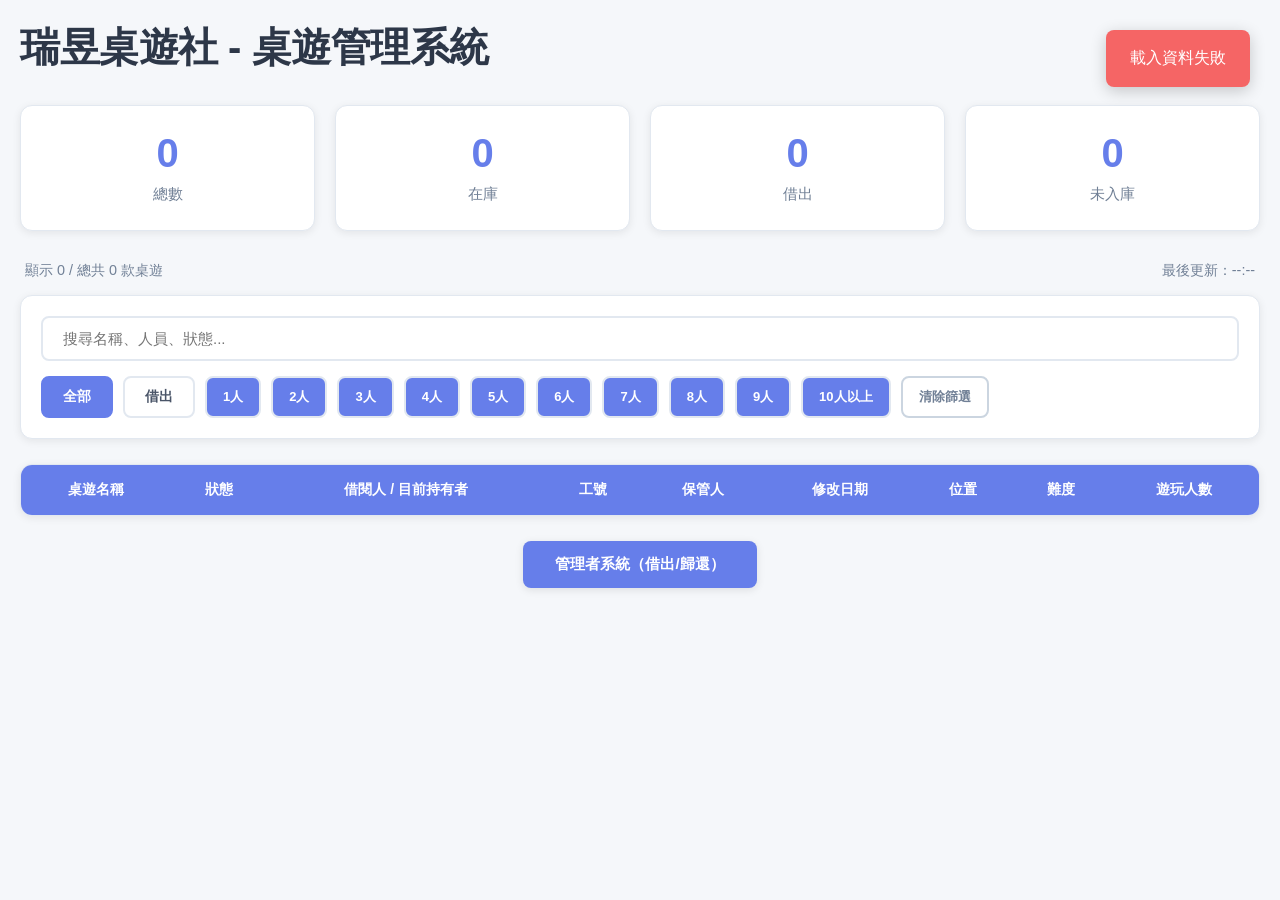
==== static/index.html @ c2b0c1ce "Refactor: Separate boardgame-web into subdirectory" ====
<!DOCTYPE html>
<html lang="zh-Hant">

<head>
    <meta charset="UTF-8">
    <meta name="viewport" content="width=device-width, initial-scale=1.0">
    <title>瑞昱桌遊社 - Web 版管理系統</title>
    <!-- 引入 CSS 樣式表 -->
    <link rel="stylesheet" href="style.css">
</head>

<body>
    <h1>瑞昱桌遊社 - 桌遊管理系統</h1>

    <!-- 統計資訊 -->
    <div class="stats-container">
        <div class="stat-card">
            <div class="stat-value" id="totalCount">0</div>
            <div class="stat-label">總數</div>
        </div>
        <div class="stat-card">
            <div class="stat-value" id="availableCount">0</div>
            <div class="stat-label">在庫</div>
        </div>
        <div class="stat-card">
            <div class="stat-value" id="borrowedCount">0</div>
            <div class="stat-label">借出</div>
        </div>
        <div class="stat-card">
            <div class="stat-value" id="unstockedCount">0</div>
            <div class="stat-label">未入庫</div>
        </div>
    </div>

    <!-- 資訊列 -->
    <div class="info-bar">
        <span id="resultCount">顯示 0 / 總共 0 款桌遊</span>
        <span id="lastUpdateTime">最後更新：--:--</span>
    </div>

    <!-- 搜尋和篩選 -->
    <div class="search-filter-container">
        <input type="text" id="searchBox" class="search" placeholder="搜尋名稱、人員、狀態...">
        <div class="filter-buttons">
            <button class="filter-btn active" data-filter="all">全部</button>
            <button class="filter-btn" data-filter="借出">借出</button>
            <button class="player-btn" data-players="1">1人</button>
            <button class="player-btn" data-players="2">2人</button>
            <button class="player-btn" data-players="3">3人</button>
            <button class="player-btn" data-players="4">4人</button>
            <button class="player-btn" data-players="5">5人</button>
            <button class="player-btn" data-players="6">6人</button>
            <button class="player-btn" data-players="7">7人</button>
            <button class="player-btn" data-players="8">8人</button>
            <button class="player-btn" data-players="9">9人</button>
            <button class="player-btn" data-players="10+">10人以上</button>
            <button class="clear-btn" id="clearFiltersBtn">清除篩選</button>
        </div>
    </div>

    <table id="gameTable">
        <thead>
            <tr>
                <th data-col="name">桌遊名稱</th>
                <th data-col="status">狀態</th>
                <th data-col="borrower">借閱人 / 目前持有者</th>
                <th data-col="borrower_id">工號</th>
                <th data-col="custodian">保管人</th>
                <th data-col="mdate">修改日期</th>
                <th data-col="location">位置</th>
                <th data-col="diff">難度</th>
                <th data-col="players">遊玩人數</th>
            </tr>
        </thead>
        <tbody></tbody>
    </table>

    <div class="action-buttons">
        <a href="admin.html" class="btn admin">管理者系統（借出/歸還）</a>
    </div>

    <!-- Toast 通知容器 -->
    <div id="toast" class="toast"></div>

    <!-- 引入 JavaScript 邏輯 -->
    <script src="script.js"></script>
</body>

</html>
---- static/style.css ----
﻿/* 全局樣式 */
* {
    margin: 0;
    padding: 0;
    box-sizing: border-box;
}

body {
    font-family: -apple-system, BlinkMacSystemFont, 'Segoe UI', 'Microsoft JhengHei', sans-serif;
    background: #f5f7fa;
    min-height: 100vh;
    padding: 20px;
}

.container {
    max-width: 1400px;
    margin: 0 auto;
}

h1 {
    color: #2d3748;
    font-size: 2.5em;
    font-weight: 700;
    margin-bottom: 30px;
    letter-spacing: -0.5px;
}

/* 統計卡片 */
.stats-container {
    display: grid;
    grid-template-columns: repeat(auto-fit, minmax(150px, 1fr));
    gap: 20px;
    margin-bottom: 30px;
}

.stat-card {
    background: white;
    padding: 25px;
    border-radius: 12px;
    box-shadow: 0 2px 8px rgba(0, 0, 0, 0.08);
    text-align: center;
    transition: transform 0.2s ease, box-shadow 0.2s ease;
    border: 1px solid #e2e8f0;
}

.stat-card:hover {
    transform: translateY(-3px);
    box-shadow: 0 4px 12px rgba(0, 0, 0, 0.12);
}

.stat-value {
    font-size: 2.5em;
    font-weight: 800;
    color: #667eea;
}

.stat-label {
    font-size: 0.95em;
    color: #718096;
    margin-top: 8px;
    font-weight: 500;
}

/* 搜尋和篩選容器 */
.search-filter-container {
    background: white;
    padding: 20px;
    border-radius: 12px;
    margin-bottom: 25px;
    box-shadow: 0 2px 8px rgba(0, 0, 0, 0.08);
    border: 1px solid #e2e8f0;
}

.search {
    width: 100%;
    padding: 12px 20px;
    border: 2px solid #e2e8f0;
    border-radius: 8px;
    font-size: 15px;
    margin-bottom: 15px;
    transition: all 0.2s ease;
    background: white;
}

.search:focus {
    outline: none;
    border-color: #667eea;
    box-shadow: 0 0 0 3px rgba(102, 126, 234, 0.1);
}

/* 資訊列 */
.info-bar {
    display: flex;
    justify-content: space-between;
    align-items: center;
    margin-bottom: 15px;
    color: #718096;
    font-size: 0.9em;
    font-weight: 500;
    padding: 0 5px;
}

/* 篩選按鈕 */
.filter-buttons {
    display: flex;
    gap: 10px;
    flex-wrap: wrap;
}

.filter-btn {
    padding: 10px 20px;
    border: 2px solid #e2e8f0;
    background: white;
    border-radius: 8px;
    cursor: pointer;
    font-size: 14px;
    font-weight: 600;
    transition: all 0.2s ease;
    color: #4a5568;
}

.filter-btn:hover {
    background: #f7fafc;
    border-color: #cbd5e0;
}

.filter-btn.active {
    background: #667eea;
    color: white;
    border-color: #667eea;
}

/* 人數篩選按鈕 */
.player-btn {
    padding: 10px 16px;
    border: 2px solid #e2e8f0;
    background: #667eea;
    color: white;
    border-radius: 8px;
    cursor: pointer;
    font-size: 13px;
    font-weight: 700;
    transition: all 0.2s ease;
    min-width: 55px;
    text-align: center;
}

.player-btn:hover {
    background: #5568d3;
    transform: translateY(-2px);
}

.player-btn.active {
    background: #f56565;
    border-color: #f56565;
}

.player-btn.active {
    background: #f56565;
    border-color: #f56565;
}

/* 清除篩選按鈕 */
.clear-btn {
    padding: 10px 16px;
    border: 2px solid #cbd5e0;
    background: white;
    color: #718096;
    border-radius: 8px;
    cursor: pointer;
    font-size: 13px;
    font-weight: 600;
    transition: all 0.2s ease;
}

.clear-btn:hover {
    background: #e2e8f0;
    color: #4a5568;
}

/* 表格樣式 */
table {
    width: 100%;
    background: white;
    border-radius: 12px;
    overflow: hidden;
    box-shadow: 0 2px 8px rgba(0, 0, 0, 0.08);
    margin-bottom: 25px;
    border-collapse: separate;
    border-spacing: 0;
    border: 1px solid #e2e8f0;
}

th {
    background: #667eea;
    color: white;
    padding: 16px 12px;
    text-align: center;
    font-weight: 600;
    cursor: pointer;
    position: sticky;
    top: 0;
    z-index: 10;
    user-select: none;
    font-size: 14px;
}

th:hover {
    background: #5568d3;
}

td {
    padding: 14px 12px;
    text-align: center;
    border-bottom: 1px solid #e2e8f0;
    font-size: 14px;
    color: #2d3748;
}

tbody tr {
    transition: background 0.2s ease;
}

tbody tr:hover {
    background: #f7fafc;
    cursor: pointer;
}

tbody tr:last-child td {
    border-bottom: none;
}

/* 操作按鈕 */
.action-buttons {
    display: flex;
    gap: 15px;
    flex-wrap: wrap;
    justify-content: center;
}

.btn {
    padding: 14px 32px;
    cursor: pointer;
    border: none;
    border-radius: 8px;
    font-size: 15px;
    font-weight: 600;
    text-decoration: none;
    transition: all 0.2s ease;
    box-shadow: 0 2px 8px rgba(0, 0, 0, 0.1);
    display: inline-block;
}

.btn:hover {
    transform: translateY(-2px);
    box-shadow: 0 4px 12px rgba(0, 0, 0, 0.15);
}

.admin {
    background: #667eea;
    color: white;
}

.admin:hover {
    background: #5568d3;
}

/* Toast 通知 */
.toast {
    position: fixed;
    top: 30px;
    right: 30px;
    background: #2d3748;
    color: white;
    padding: 18px 24px;
    border-radius: 8px;
    box-shadow: 0 4px 16px rgba(0, 0, 0, 0.2);
    opacity: 0;
    transform: translateX(400px);
    transition: all 0.3s ease;
    z-index: 1000;
    max-width: 350px;
    font-weight: 500;
}

.toast.show {
    opacity: 1;
    transform: translateX(0);
}

.toast.success {
    background: #48bb78;
}

.toast.error {
    background: #f56565;
}

/* 響應式設計 */
@media (max-width: 768px) {
    body {
        padding: 15px;
    }

    h1 {
        font-size: 2em;
        margin-bottom: 20px;
    }

    .stats-container {
        grid-template-columns: repeat(2, 1fr);
        gap: 15px;
    }

    .stat-card {
        padding: 20px;
    }

    .stat-value {
        font-size: 2em;
    }

    .search-filter-container {
        padding: 15px;
    }

    .filter-btn,
    .player-btn {
        font-size: 13px;
        padding: 8px 14px;
    }

    table {
        font-size: 13px;
    }

    th,
    td {
        padding: 10px 8px;
    }


    .stats-container {
        grid-template-columns: 1fr;
    }

    .filter-btn,
    .player-btn.active {
        background: #f56565;
        border-color: #f56565;
    }

    .player-btn.active {
        background: #f56565;
        border-color: #f56565;
    }

    /* 清除篩選按鈕 */
    .clear-btn {
        padding: 10px 16px;
        border: 2px solid #cbd5e0;
        background: white;
        color: #718096;
        border-radius: 8px;
        cursor: pointer;
        font-size: 13px;
        font-weight: 600;
        transition: all 0.2s ease;
    }

    .clear-btn:hover {
        background: #e2e8f0;
        color: #4a5568;
    }

    /* 表格樣式 */
    table {
        width: 100%;
        background: white;
        border-radius: 12px;
        overflow: hidden;
        box-shadow: 0 2px 8px rgba(0, 0, 0, 0.08);
        margin-bottom: 25px;
        border-collapse: separate;
        border-spacing: 0;
        border: 1px solid #e2e8f0;
    }

    th {
        background: #667eea;
        color: white;
        padding: 16px 12px;
        text-align: center;
        font-weight: 600;
        cursor: pointer;
        position: sticky;
        top: 0;
        z-index: 10;
        user-select: none;
        font-size: 14px;
    }

    th:hover {
        background: #5568d3;
    }

    td {
        padding: 14px 12px;
        text-align: center;
        border-bottom: 1px solid #e2e8f0;
        font-size: 14px;
        color: #2d3748;
    }

    tbody tr {
        transition: background 0.2s ease;
    }

    tbody tr:hover {
        background: #f7fafc;
        cursor: pointer;
    }

    tbody tr:last-child td {
        border-bottom: none;
    }

    /* 操作按鈕 */
    .action-buttons {
        display: flex;
        gap: 15px;
        flex-wrap: wrap;
        justify-content: center;
    }

    .btn {
        padding: 14px 32px;
        cursor: pointer;
        border: none;
        border-radius: 8px;
        font-size: 15px;
        font-weight: 600;
        text-decoration: none;
        transition: all 0.2s ease;
        box-shadow: 0 2px 8px rgba(0, 0, 0, 0.1);
        display: inline-block;
    }

    .btn:hover {
        transform: translateY(-2px);
        box-shadow: 0 4px 12px rgba(0, 0, 0, 0.15);
    }

    .admin {
        background: #667eea;
        color: white;
    }

    .admin:hover {
        background: #5568d3;
    }

    /* Toast 通知 */
    .toast {
        position: fixed;
        top: 30px;
        right: 30px;
        background: #2d3748;
        color: white;
        padding: 18px 24px;
        border-radius: 8px;
        box-shadow: 0 4px 16px rgba(0, 0, 0, 0.2);
        opacity: 0;
        transform: translateX(400px);
        transition: all 0.3s ease;
        z-index: 1000;
        max-width: 350px;
        font-weight: 500;
    }

    .toast.show {
        opacity: 1;
        transform: translateX(0);
    }

    .toast.success {
        background: #48bb78;
    }

    .toast.error {
        background: #f56565;
    }

    /* 響應式設計 */
    @media (max-width: 768px) {
        body {
            padding: 15px;
        }

        h1 {
            font-size: 2em;
            margin-bottom: 20px;
        }

        .stats-container {
            grid-template-columns: repeat(2, 1fr);
            gap: 15px;
        }

        .stat-card {
            padding: 20px;
        }

        .stat-value {
            font-size: 2em;
        }

        .search-filter-container {
            padding: 15px;
        }

        .filter-btn,
        .player-btn {
            font-size: 13px;
            padding: 8px 14px;
        }

        table {
            font-size: 13px;
        }

        th,
        td {
            padding: 10px 8px;
        }


        .stats-container {
            grid-template-columns: 1fr;
        }

        .filter-btn,
        .player-btn {
            font-size: 12px;
            padding: 7px 12px;
        }

        th,
        td {
            font-size: 12px;
            padding: 8px 6px;
        }
    }

    @media (max-width: 480px) {
        h1 {
            font-size: 1.75em;
        }

        .info-bar {
            flex-direction: column;
            align-items: flex-start;
            gap: 5px;
            font-size: 0.85em;
        }

        .stats-container {
            grid-template-columns: 1fr;
        }

        .filter-btn,
        .player-btn,
        .clear-btn {
            font-size: 12px;
            padding: 7px 12px;
        }

        th,
        td {
            font-size: 12px;
            padding: 8px 6px;
        }
    }/* ?�?��?示�? */
}
.status-badge {
    display: inline-flex;
    align-items: center;
    gap: 6px;
    padding: 4px 12px;
    border-radius: 12px;
    font-size: 13px;
    font-weight: 600;
}

.status-dot {
    width: 8px;
    height: 8px;
    border-radius: 50%;
    display: inline-block;
}

.status-borrowed {
    color: #e53e3e;
    background: #fff5f5;
}

.status-borrowed .status-dot {
    background: #e53e3e;
    box-shadow: 0 0 4px rgba(229, 62, 62, 0.5);
}

.status-available {
    color: #38a169;
    background: #f0fff4;
}

.status-available .status-dot {
    background: #38a169;
    box-shadow: 0 0 4px rgba(56, 161, 105, 0.5);
}
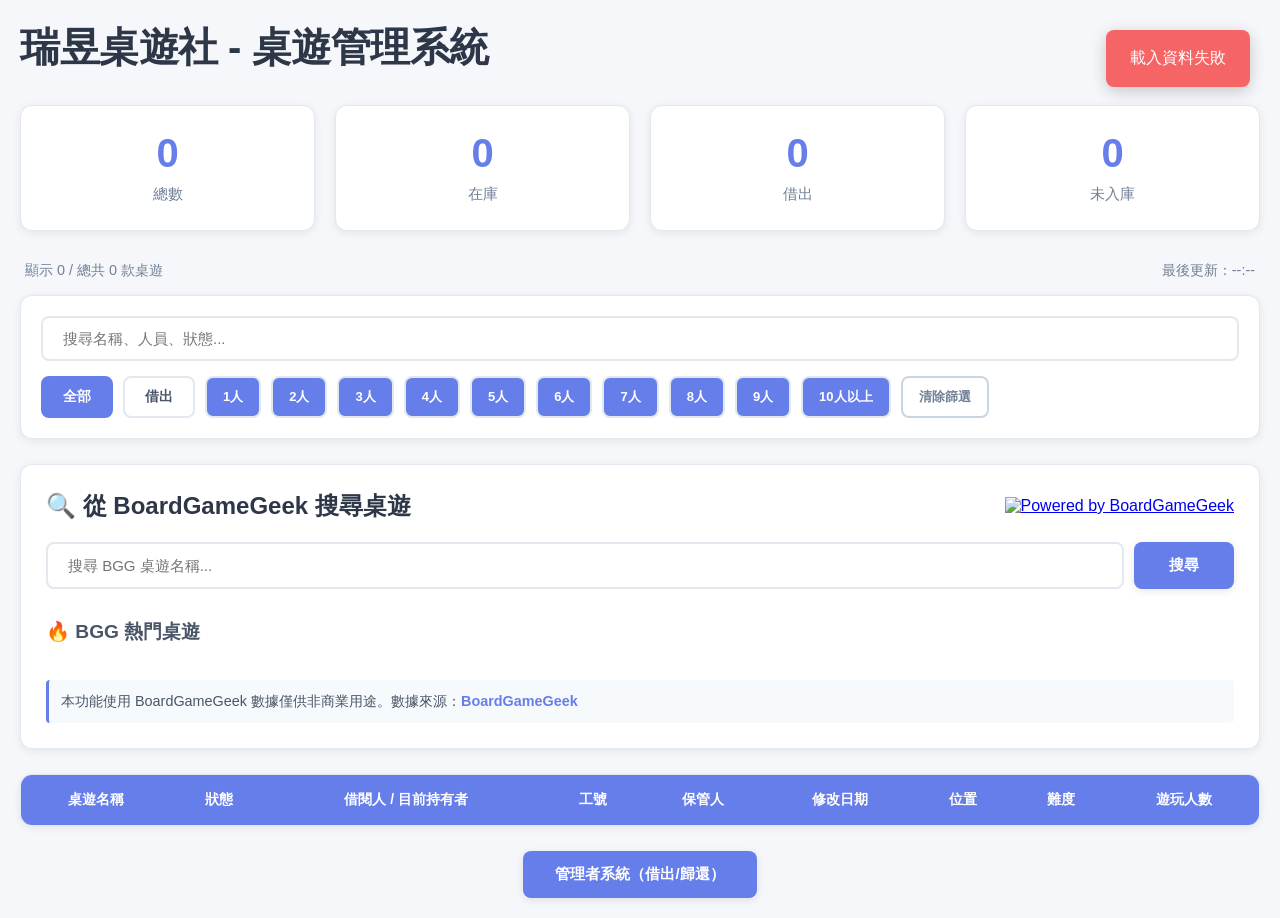
==== commit ef40c75a: "feat: 企業級 Blueprint 架構重構 主要更新： - 實施完整 Blueprint 模組化（4個獨立模組） - flask_app.py 精簡 79% (305→63行) - 創建統一配置" ====
--- a/static/index.html
+++ b/static/index.html
@@ -7,6 +7,7 @@
     <title>瑞昱桌遊社 - Web 版管理系統</title>
     <!-- 引入 CSS 樣式表 -->
     <link rel="stylesheet" href="style.css">
+    <link rel="stylesheet" href="bgg-style.css">
 </head>
 
 <body>
@@ -58,6 +59,39 @@
         </div>
     </div>
 
+    <!-- BGG BoardGameGeek 搜尋功能 -->
+    <div class="bgg-section">
+        <div class="bgg-header">
+            <h2>🔍 從 BoardGameGeek 搜尋桌遊</h2>
+            <a href="https://boardgamegeek.com" target="_blank" rel="noopener noreferrer" class="bgg-attribution">
+                <img src="powered-by-bgg.png" alt="Powered by BoardGameGeek" class="bgg-logo">
+            </a>
+        </div>
+
+        <div class="bgg-search-container">
+            <input type="text" id="bggSearchBox" class="search" placeholder="搜尋 BGG 桌遊名稱...">
+            <button id="bggSearchBtn" class="btn primary">搜尋</button>
+        </div>
+
+        <!-- BGG 搜尋結果 -->
+        <div id="bggResults" class="bgg-results" style="display: none;">
+            <h3>搜尋結果</h3>
+            <div id="bggResultsList" class="bgg-results-list"></div>
+        </div>
+
+        <!-- 熱門桌遊推薦 -->
+        <div class="bgg-hot-games">
+            <h3>🔥 BGG 熱門桌遊</h3>
+            <div id="bggHotList" class="bgg-hot-list"></div>
+        </div>
+
+        <!-- BGG 使用說明 -->
+        <p class="bgg-notice">
+            本功能使用 BoardGameGeek 數據僅供非商業用途。數據來源：<a href="https://boardgamegeek.com" target="_blank"
+                rel="noopener">BoardGameGeek</a>
+        </p>
+    </div>
+
     <table id="gameTable">
         <thead>
             <tr>
@@ -84,6 +118,7 @@
 
     <!-- 引入 JavaScript 邏輯 -->
     <script src="script.js"></script>
+    <script src="bgg.js"></script>
 </body>
 
 </html>
--- a/static/bgg-style.css
+++ b/static/bgg-style.css
@@ -0,0 +1,403 @@
+/* ========== BGG (BoardGameGeek) 樣式 ========== */
+
+/* BGG 搜尋區塊 */
+.bgg-section {
+    background: white;
+    padding: 25px;
+    border-radius: 12px;
+    margin-bottom: 25px;
+    box-shadow: 0 2px 8px rgba(0, 0, 0, 0.08);
+    border: 1px solid #e2e8f0;
+}
+
+/* BGG Header with logo */
+.bgg-header {
+    display: flex;
+    justify-content: space-between;
+    align-items: center;
+    margin-bottom: 20px;
+}
+
+.bgg-section h2 {
+    color: #2d3748;
+    font-size: 1.5em;
+    margin: 0;
+    font-weight: 700;
+}
+
+/* BGG Attribution Logo */
+.bgg-attribution {
+    display: inline-block;
+    transition: opacity 0.2s ease;
+}
+
+.bgg-attribution:hover {
+    opacity: 0.8;
+}
+
+.bgg-logo {
+    height: 40px;
+    width: auto;
+}
+
+/* BGG Notice */
+.bgg-notice {
+    margin-top: 20px;
+    padding: 12px;
+    background: #f7fafc;
+    border-left: 3px solid #667eea;
+    color: #4a5568;
+    font-size: 0.9em;
+    border-radius: 4px;
+}
+
+.bgg-notice a {
+    color: #667eea;
+    text-decoration: none;
+    font-weight: 600;
+}
+
+.bgg-notice a:hover {
+    text-decoration: underline;
+}
+
+.bgg-section h3 {
+    color: #4a5568;
+    font-size: 1.2em;
+    margin: 20px 0 15px;
+    font-weight: 600;
+}
+
+/* BGG 搜尋容器 */
+.bgg-search-container {
+    display: flex;
+    gap: 10px;
+    margin-bottom: 20px;
+}
+
+.bgg-search-container .search {
+    flex: 1;
+    margin-bottom: 0;
+}
+
+.bgg-search-container .btn {
+    min-width: 100px;
+}
+
+.btn.primary {
+    background: #667eea;
+    color: white;
+}
+
+.btn.primary:hover {
+    background: #5568d3;
+}
+
+.btn.small {
+    padding: 8px 16px;
+    font-size: 13px;
+}
+
+/* BGG 搜尋結果 */
+.bgg-results {
+    margin-top: 20px;
+}
+
+.bgg-results-list {
+    display: grid;
+    gap: 15px;
+    margin-top: 15px;
+}
+
+/* BGG 遊戲卡片 */
+.bgg-game-card {
+    background: #f7fafc;
+    border: 1px solid #e2e8f0;
+    border-radius: 8px;
+    padding: 15px;
+    display: flex;
+    justify-content: space-between;
+    align-items: center;
+    transition: all 0.2s ease;
+}
+
+.bgg-game-card:hover {
+    background: #edf2f7;
+    box-shadow: 0 2px 8px rgba(0, 0, 0, 0.1);
+    transform: translateY(-2px);
+}
+
+.bgg-game-info h4 {
+    color: #2d3748;
+    font-size: 1.1em;
+    margin-bottom: 5px;
+    font-weight: 600;
+}
+
+.bgg-game-year {
+    color: #718096;
+    font-size: 0.9em;
+}
+
+.bgg-game-actions {
+    display: flex;
+    gap: 10px;
+}
+
+/* BGG 熱門桌遊 */
+.bgg-hot-games {
+    margin-top: 30px;
+}
+
+.bgg-hot-list {
+    display: grid;
+    grid-template-columns: repeat(auto-fill, minmax(200px, 1fr));
+    gap: 15px;
+    margin-top: 15px;
+}
+
+.bgg-hot-card {
+    background: #f7fafc;
+    border: 1px solid #e2e8f0;
+    border-radius: 8px;
+    padding: 15px;
+    text-align: center;
+    transition: all 0.2s ease;
+    position: relative;
+}
+
+.bgg-hot-card:hover {
+    background: white;
+    box-shadow: 0 4px 12px rgba(0, 0, 0, 0.1);
+    transform: translateY(-3px);
+}
+
+.bgg-hot-rank {
+    position: absolute;
+    top: 10px;
+    left: 10px;
+    background: #667eea;
+    color: white;
+    padding: 4px 10px;
+    border-radius: 12px;
+    font-weight: 700;
+    font-size: 0.85em;
+}
+
+.bgg-hot-thumbnail {
+    width: 100%;
+    height: 150px;
+    object-fit: cover;
+    border-radius: 6px;
+    margin-bottom: 10px;
+}
+
+.bgg-hot-info h4 {
+    color: #2d3748;
+    font-size: 1em;
+    margin-bottom: 5px;
+    font-weight: 600;
+}
+
+.bgg-hot-info p {
+    height: 100%;
+    background: rgba(0, 0, 0, 0.6);
+    display: flex;
+    align-items: center;
+    justify-content: center;
+    z-index: 2000;
+    animation: fadeIn 0.2s ease;
+}
+
+@keyframes fadeIn {
+    from {
+        opacity: 0;
+    }
+
+    to {
+        opacity: 1;
+    }
+}
+
+.bgg-modal-content {
+    background: white;
+    border-radius: 12px;
+    max-width: 800px;
+    max-height: 90vh;
+    width: 90%;
+    overflow-y: auto;
+    position: relative;
+    animation: slideUp 0.3s ease;
+}
+
+@keyframes slideUp {
+    from {
+        opacity: 0;
+        transform: translateY(30px);
+    }
+
+    to {
+        opacity: 1;
+        transform: translateY(0);
+    }
+}
+
+.bgg-modal-close {
+    position: absolute;
+    top: 20px;
+    right: 25px;
+    font-size: 2em;
+    color: #718096;
+    cursor: pointer;
+    z-index: 10;
+    line-height: 1;
+}
+
+.bgg-modal-close:hover {
+    color: #2d3748;
+}
+
+.bgg-modal-header {
+    padding: 30px;
+    border-bottom: 1px solid #e2e8f0;
+    display: flex;
+    gap: 20px;
+    align-items: start;
+}
+
+.bgg-game-image {
+    width: 150px;
+    height: 150px;
+    object-fit: cover;
+    border-radius: 8px;
+    flex-shrink: 0;
+}
+
+.bgg-modal-header h2 {
+    color: #2d3748;
+    font-size: 1.8em;
+    margin-bottom: 10px;
+    font-weight: 700;
+}
+
+.bgg-modal-body {
+    padding: 30px;
+}
+
+.bgg-game-stats {
+    display: grid;
+    grid-template-columns: repeat(auto-fit, minmax(200px, 1fr));
+    gap: 15px;
+    margin-bottom: 25px;
+}
+
+.bgg-game-stats .stat {
+    background: #f7fafc;
+    padding: 12px;
+    border-radius: 6px;
+    border: 1px solid #e2e8f0;
+}
+
+.bgg-game-stats strong {
+    color: #4a5568;
+    font-weight: 600;
+}
+
+.bgg-game-description {
+    margin-bottom: 20px;
+}
+
+.bgg-game-description h3 {
+    color: #2d3748;
+    font-size: 1.2em;
+    margin-bottom: 10px;
+    font-weight: 600;
+}
+
+.bgg-game-description p {
+    color: #4a5568;
+    line-height: 1.6;
+}
+
+.bgg-game-categories,
+.bgg-game-mechanics {
+    margin-bottom: 15px;
+    color: #4a5568;
+    line-height: 1.6;
+}
+
+.bgg-modal-footer {
+    padding: 20px 30px;
+    border-top: 1px solid #e2e8f0;
+    display: flex;
+    justify-content: flex-end;
+    gap: 10px;
+}
+
+/* 響應式設計 */
+@media (max-width: 768px) {
+    .bgg-section {
+        padding: 20px 15px;
+    }
+
+    .bgg-search-container {
+        flex-direction: column;
+    }
+
+    .bgg-hot-list {
+        grid-template-columns: repeat(auto-fill, minmax(150px, 1fr));
+        gap: 10px;
+    }
+
+    .bgg-modal-content {
+        width: 95%;
+        max-height: 95vh;
+    }
+
+    .bgg-modal-header {
+        flex-direction: column;
+        padding: 20px;
+    }
+
+    .bgg-game-image {
+        width: 100%;
+        height: 200px;
+    }
+
+    .bgg-modal-body {
+        padding: 20px;
+    }
+
+    .bgg-game-stats {
+        grid-template-columns: 1fr;
+        gap: 10px;
+    }
+
+    .bgg-modal-footer {
+        padding: 15px 20px;
+        flex-direction: column;
+    }
+
+    .bgg-modal-footer .btn {
+        width: 100%;
+    }
+}
+
+@media (max-width: 480px) {
+    .bgg-section h2 {
+        font-size: 1.3em;
+    }
+
+    .bgg-hot-list {
+        grid-template-columns: 1fr;
+    }
+
+    .bgg-game-actions {
+        flex-direction: column;
+        width: 100%;
+    }
+
+    .bgg-game-actions .btn {
+        width: 100%;
+    }
+}
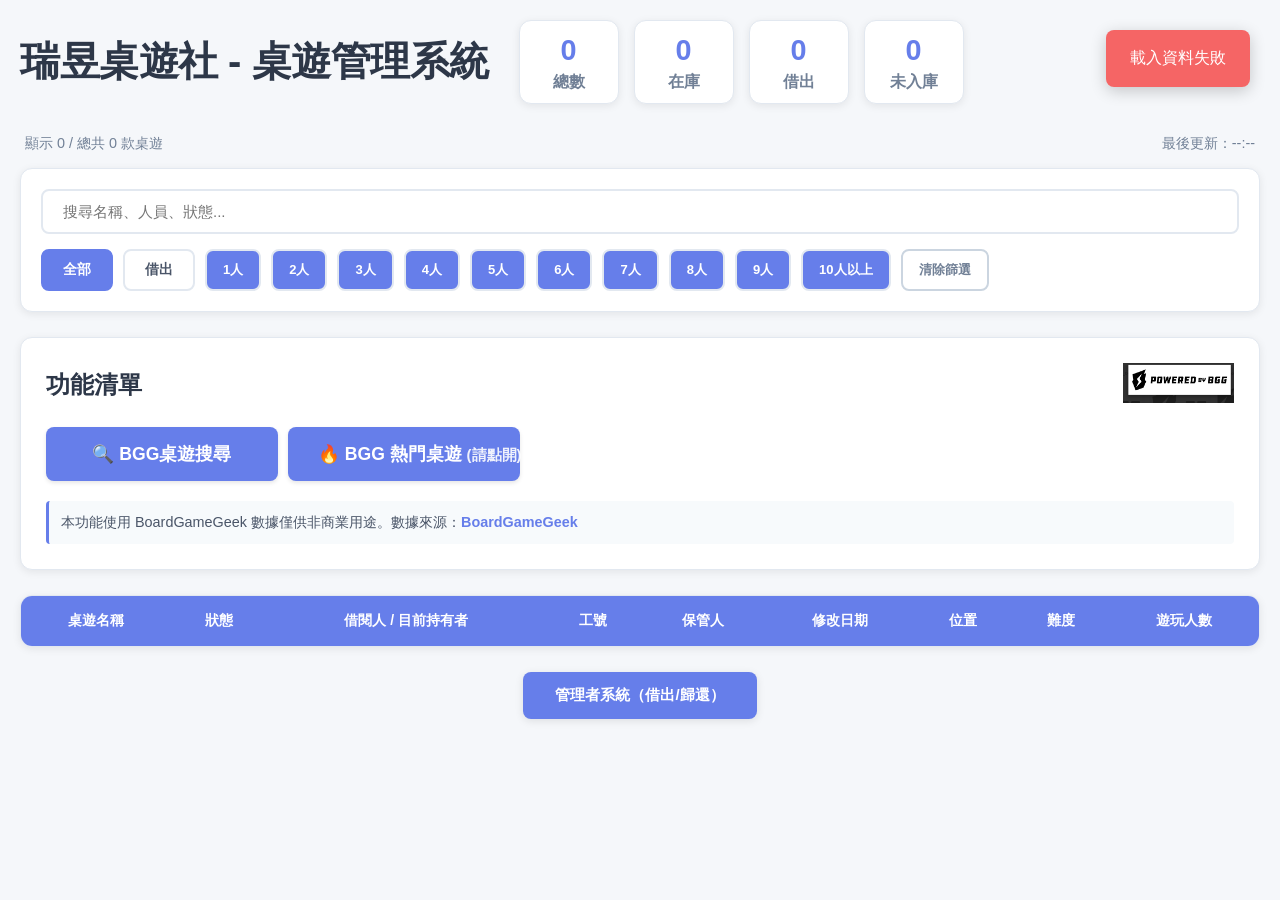
==== commit bb94d379: "v2.0.0: Enterprise Blueprint Architecture Refactoring - Implemented application factory pattern with" ====
--- a/static/index.html
+++ b/static/index.html
@@ -8,28 +8,32 @@
     <!-- 引入 CSS 樣式表 -->
     <link rel="stylesheet" href="style.css">
     <link rel="stylesheet" href="bgg-style.css">
+    <link rel="stylesheet" href="bgg-recommendations.css">
 </head>
 
 <body>
-    <h1>瑞昱桌遊社 - 桌遊管理系統</h1>
+    <!-- 標題和統計資訊容器 -->
+    <div class="header-stats-wrapper">
+        <h1>瑞昱桌遊社 - 桌遊管理系統</h1>
 
-    <!-- 統計資訊 -->
-    <div class="stats-container">
-        <div class="stat-card">
-            <div class="stat-value" id="totalCount">0</div>
-            <div class="stat-label">總數</div>
-        </div>
-        <div class="stat-card">
-            <div class="stat-value" id="availableCount">0</div>
-            <div class="stat-label">在庫</div>
-        </div>
-        <div class="stat-card">
-            <div class="stat-value" id="borrowedCount">0</div>
-            <div class="stat-label">借出</div>
-        </div>
-        <div class="stat-card">
-            <div class="stat-value" id="unstockedCount">0</div>
-            <div class="stat-label">未入庫</div>
+        <!-- 統計資訊 -->
+        <div class="stats-container">
+            <div class="stat-card">
+                <div class="stat-value" id="totalCount">0</div>
+                <div class="stat-label">總數</div>
+            </div>
+            <div class="stat-card">
+                <div class="stat-value" id="availableCount">0</div>
+                <div class="stat-label">在庫</div>
+            </div>
+            <div class="stat-card">
+                <div class="stat-value" id="borrowedCount">0</div>
+                <div class="stat-label">借出</div>
+            </div>
+            <div class="stat-card">
+                <div class="stat-value" id="unstockedCount">0</div>
+                <div class="stat-label">未入庫</div>
+            </div>
         </div>
     </div>
 
@@ -62,27 +66,35 @@
     <!-- BGG BoardGameGeek 搜尋功能 -->
     <div class="bgg-section">
         <div class="bgg-header">
-            <h2>🔍 從 BoardGameGeek 搜尋桌遊</h2>
+            <h2>功能清單</h2>
             <a href="https://boardgamegeek.com" target="_blank" rel="noopener noreferrer" class="bgg-attribution">
                 <img src="powered-by-bgg.png" alt="Powered by BoardGameGeek" class="bgg-logo">
             </a>
         </div>
 
         <div class="bgg-search-container">
-            <input type="text" id="bggSearchBox" class="search" placeholder="搜尋 BGG 桌遊名稱...">
-            <button id="bggSearchBtn" class="btn primary">搜尋</button>
+            <div style="display: flex; gap: 10px; flex-wrap: wrap;">
+                <button id="bggSearchBtn" class="btn primary large"
+                    style="flex: 1; min-width: 200px; text-align: center;">🔍 BGG桌遊搜尋</button>
+                <button id="bggRecommendationsBtn" class="btn primary large" onclick="toggleBGGRecommendations()"
+                    style="flex: 1; min-width: 200px; white-space: nowrap; text-align: center;">
+                    🔥 BGG 熱門桌遊 <span style="font-size: 0.85em; opacity: 0.9;">(請點開)</span>
+                </button>
+            </div>
         </div>
 
-        <!-- BGG 搜尋結果 -->
-        <div id="bggResults" class="bgg-results" style="display: none;">
-            <h3>搜尋結果</h3>
-            <div id="bggResultsList" class="bgg-results-list"></div>
-        </div>
+        <!-- BGG 熱門桌遊推薦內容 -->
+        <div class="bgg-rec-content" id="bggRecContent" style="display: none;">
+            <!-- 分類標籤 -->
+            <div class="bgg-category-tabs">
+                <button class="bgg-tab" onclick="loadBGGCategory('party')">🎉 派對桌遊</button>
+                <button class="bgg-tab" onclick="loadBGGCategory('strategy')">🧠 策略桌遊</button>
+                <button class="bgg-tab" onclick="loadBGGCategory('family')">👨‍👩‍👧 家庭桌遊</button>
+                <button class="bgg-tab" onclick="loadBGGCategory('children')">🧸 兒童桌遊</button>
+            </div>
 
-        <!-- 熱門桌遊推薦 -->
-        <div class="bgg-hot-games">
-            <h3>🔥 BGG 熱門桌遊</h3>
-            <div id="bggHotList" class="bgg-hot-list"></div>
+            <!-- 遊戲列表 -->
+            <div id="bggCategoryList" class="bgg-category-list"></div>
         </div>
 
         <!-- BGG 使用說明 -->
--- a/static/style.css
+++ b/static/style.css
@@ -1,4 +1,4 @@
-﻿/* 全局樣式 */
+/* 全局樣式 */
 * {
     margin: 0;
     padding: 0;
@@ -17,30 +17,44 @@
     margin: 0 auto;
 }
 
+/* 標題和統計資訊容器 */
+.header-stats-wrapper {
+    display: flex;
+    align-items: center;
+    gap: 30px;
+    margin-bottom: 30px;
+    flex-wrap: wrap;
+}
+
 h1 {
     color: #2d3748;
     font-size: 2.5em;
     font-weight: 700;
-    margin-bottom: 30px;
+    margin-bottom: 0;
     letter-spacing: -0.5px;
+    white-space: nowrap;
 }
 
 /* 統計卡片 */
 .stats-container {
-    display: grid;
-    grid-template-columns: repeat(auto-fit, minmax(150px, 1fr));
-    gap: 20px;
-    margin-bottom: 30px;
+    display: flex;
+    gap: 15px;
+    flex: 1;
+    min-width: 0;
 }
 
 .stat-card {
     background: white;
-    padding: 25px;
+    padding: 12px 18px;
     border-radius: 12px;
     box-shadow: 0 2px 8px rgba(0, 0, 0, 0.08);
     text-align: center;
     transition: transform 0.2s ease, box-shadow 0.2s ease;
     border: 1px solid #e2e8f0;
+    display: flex;
+    flex-direction: column;
+    justify-content: center;
+    min-width: 100px;
 }
 
 .stat-card:hover {
@@ -49,16 +63,18 @@
 }
 
 .stat-value {
-    font-size: 2.5em;
+    font-size: 1.8em;
     font-weight: 800;
     color: #667eea;
+    line-height: 1.2;
 }
 
 .stat-label {
-    font-size: 0.95em;
+    font-size: 1em;
     color: #718096;
-    margin-top: 8px;
-    font-weight: 500;
+    margin-top: 4px;
+    font-weight: 600;
+    line-height: 1.2;
 }
 
 /* 搜尋和篩選容器 */
@@ -304,20 +320,23 @@
 
     h1 {
         font-size: 2em;
-        margin-bottom: 20px;
+        margin-bottom: 15px;
+    }
+
+    .header-stats-wrapper {
+        flex-direction: column;
+        align-items: flex-start;
+        gap: 20px;
     }
 
     .stats-container {
-        grid-template-columns: repeat(2, 1fr);
-        gap: 15px;
+        width: 100%;
+        flex-wrap: wrap;
     }
 
     .stat-card {
-        padding: 20px;
-    }
-
-    .stat-value {
-        font-size: 2em;
+        flex: 1 1 calc(50% - 10px);
+        min-width: 120px;
     }
 
     .search-filter-container {
@@ -338,250 +357,43 @@
     td {
         padding: 10px 8px;
     }
-
+}
+
+@media (max-width: 480px) {
+    h1 {
+        font-size: 1.75em;
+    }
+
+    .info-bar {
+        flex-direction: column;
+        align-items: flex-start;
+        gap: 5px;
+        font-size: 0.85em;
+    }
 
     .stats-container {
-        grid-template-columns: 1fr;
+        flex-direction: column;
+    }
+
+    .stat-card {
+        width: 100%;
     }
 
     .filter-btn,
-    .player-btn.active {
-        background: #f56565;
-        border-color: #f56565;
-    }
-
-    .player-btn.active {
-        background: #f56565;
-        border-color: #f56565;
-    }
-
-    /* 清除篩選按鈕 */
+    .player-btn,
     .clear-btn {
-        padding: 10px 16px;
-        border: 2px solid #cbd5e0;
-        background: white;
-        color: #718096;
-        border-radius: 8px;
-        cursor: pointer;
-        font-size: 13px;
-        font-weight: 600;
-        transition: all 0.2s ease;
-    }
-
-    .clear-btn:hover {
-        background: #e2e8f0;
-        color: #4a5568;
-    }
-
-    /* 表格樣式 */
-    table {
-        width: 100%;
-        background: white;
-        border-radius: 12px;
-        overflow: hidden;
-        box-shadow: 0 2px 8px rgba(0, 0, 0, 0.08);
-        margin-bottom: 25px;
-        border-collapse: separate;
-        border-spacing: 0;
-        border: 1px solid #e2e8f0;
-    }
-
-    th {
-        background: #667eea;
-        color: white;
-        padding: 16px 12px;
-        text-align: center;
-        font-weight: 600;
-        cursor: pointer;
-        position: sticky;
-        top: 0;
-        z-index: 10;
-        user-select: none;
-        font-size: 14px;
-    }
-
-    th:hover {
-        background: #5568d3;
-    }
-
+        font-size: 12px;
+        padding: 7px 12px;
+    }
+
+    th,
     td {
-        padding: 14px 12px;
-        text-align: center;
-        border-bottom: 1px solid #e2e8f0;
-        font-size: 14px;
-        color: #2d3748;
-    }
-
-    tbody tr {
-        transition: background 0.2s ease;
-    }
-
-    tbody tr:hover {
-        background: #f7fafc;
-        cursor: pointer;
-    }
-
-    tbody tr:last-child td {
-        border-bottom: none;
-    }
-
-    /* 操作按鈕 */
-    .action-buttons {
-        display: flex;
-        gap: 15px;
-        flex-wrap: wrap;
-        justify-content: center;
-    }
-
-    .btn {
-        padding: 14px 32px;
-        cursor: pointer;
-        border: none;
-        border-radius: 8px;
-        font-size: 15px;
-        font-weight: 600;
-        text-decoration: none;
-        transition: all 0.2s ease;
-        box-shadow: 0 2px 8px rgba(0, 0, 0, 0.1);
-        display: inline-block;
-    }
-
-    .btn:hover {
-        transform: translateY(-2px);
-        box-shadow: 0 4px 12px rgba(0, 0, 0, 0.15);
-    }
-
-    .admin {
-        background: #667eea;
-        color: white;
-    }
-
-    .admin:hover {
-        background: #5568d3;
-    }
-
-    /* Toast 通知 */
-    .toast {
-        position: fixed;
-        top: 30px;
-        right: 30px;
-        background: #2d3748;
-        color: white;
-        padding: 18px 24px;
-        border-radius: 8px;
-        box-shadow: 0 4px 16px rgba(0, 0, 0, 0.2);
-        opacity: 0;
-        transform: translateX(400px);
-        transition: all 0.3s ease;
-        z-index: 1000;
-        max-width: 350px;
-        font-weight: 500;
-    }
-
-    .toast.show {
-        opacity: 1;
-        transform: translateX(0);
-    }
-
-    .toast.success {
-        background: #48bb78;
-    }
-
-    .toast.error {
-        background: #f56565;
-    }
-
-    /* 響應式設計 */
-    @media (max-width: 768px) {
-        body {
-            padding: 15px;
-        }
-
-        h1 {
-            font-size: 2em;
-            margin-bottom: 20px;
-        }
-
-        .stats-container {
-            grid-template-columns: repeat(2, 1fr);
-            gap: 15px;
-        }
-
-        .stat-card {
-            padding: 20px;
-        }
-
-        .stat-value {
-            font-size: 2em;
-        }
-
-        .search-filter-container {
-            padding: 15px;
-        }
-
-        .filter-btn,
-        .player-btn {
-            font-size: 13px;
-            padding: 8px 14px;
-        }
-
-        table {
-            font-size: 13px;
-        }
-
-        th,
-        td {
-            padding: 10px 8px;
-        }
-
-
-        .stats-container {
-            grid-template-columns: 1fr;
-        }
-
-        .filter-btn,
-        .player-btn {
-            font-size: 12px;
-            padding: 7px 12px;
-        }
-
-        th,
-        td {
-            font-size: 12px;
-            padding: 8px 6px;
-        }
-    }
-
-    @media (max-width: 480px) {
-        h1 {
-            font-size: 1.75em;
-        }
-
-        .info-bar {
-            flex-direction: column;
-            align-items: flex-start;
-            gap: 5px;
-            font-size: 0.85em;
-        }
-
-        .stats-container {
-            grid-template-columns: 1fr;
-        }
-
-        .filter-btn,
-        .player-btn,
-        .clear-btn {
-            font-size: 12px;
-            padding: 7px 12px;
-        }
-
-        th,
-        td {
-            font-size: 12px;
-            padding: 8px 6px;
-        }
-    }/* ?�?��?示�? */
-}
+        font-size: 12px;
+        padding: 8px 6px;
+    }
+}
+
+/* 狀態標示 */
 .status-badge {
     display: inline-flex;
     align-items: center;
@@ -618,3 +430,33 @@
     background: #38a169;
     box-shadow: 0 0 4px rgba(56, 161, 105, 0.5);
 }
+
+/* 桌遊縮圖樣式 */
+.game-name-cell {
+    text-align: left;
+}
+
+.game-name-wrapper {
+    display: flex;
+    align-items: center;
+    gap: 10px;
+}
+
+.game-thumbnail {
+    width: 40px;
+    height: 40px;
+    object-fit: contain;
+    border-radius: 4px;
+    border: 1px solid #e2e8f0;
+    background: white;
+    cursor: pointer;
+    transition: transform 0.2s ease;
+    transform-origin: left center;
+    position: relative;
+}
+
+.game-thumbnail:hover {
+    transform: scale(6);
+    z-index: 10;
+    box-shadow: 0 4px 12px rgba(0, 0, 0, 0.2);
+}
--- a/static/bgg-style.css
+++ b/static/bgg-style.css
@@ -400,4 +400,204 @@
     .bgg-game-actions .btn {
         width: 100%;
     }
-}+}
+/* BGG �s���j�M�ؼ˦��]�b�s�� Modal ���^ */
+.bgg-search-box {
+    margin: 20px 30px;
+    padding: 15px;
+    background: #f8f9fa;
+    border-radius: 8px;
+}
+
+.bgg-search-box label {
+    display: block;
+    margin-bottom: 8px;
+    font-weight: 600;
+    color: #333;
+    font-size: 14px;
+}
+
+.search-input-group {
+    display: flex;
+    gap: 10px;
+    margin-bottom: 10px;
+}
+
+.search-input-group input {
+    flex: 1;
+    padding: 8px 12px;
+    border: 2px solid #ddd;
+    border-radius: 6px;
+    font-size: 14px;
+    font-family: inherit;
+}
+
+.search-input-group input:focus {
+    outline: none;
+    border-color: #667eea;
+    box-shadow: 0 0 0 3px rgba(102, 126, 234, 0.1);
+}
+
+.search-hint {
+    margin: 0;
+    font-size: 13px;
+    color: #666;
+    line-height: 1.4;
+}
+
+.no-results {
+    padding: 20px;
+    text-align: center;
+    color: #666;
+    line-height: 1.6;
+}
+
+/* BGG �s���j�M�ϰ� */
+.bgg-link-search {
+    padding: 0 30px 20px;
+}
+
+/* BGG �s�����G�d�� */
+.bgg-link-card {
+    background: #f7fafc;
+    border: 1px solid #e2e8f0;
+    border-radius: 8px;
+    padding: 15px;
+    margin-bottom: 10px;
+    display: flex;
+    justify-content: space-between;
+    align-items: center;
+    transition: all 0.2s ease;
+}
+
+.bgg-link-card:hover {
+    background: #edf2f7;
+    box-shadow: 0 2px 8px rgba(0, 0, 0, 0.1);
+    transform: translateY(-1px);
+}
+
+.bgg-link-info h4 {
+    color: #2d3748;
+    font-size: 1.1em;
+    margin-bottom: 5px;
+    font-weight: 600;
+}
+
+.bgg-link-info p {
+    color: #718096;
+    font-size: 0.9em;
+    margin: 0;
+}
+
+/* BGG �ϥܼ˦� */
+.bgg-linked,
+.bgg-not-linked {
+    cursor: pointer;
+    font-size: 18px;
+    margin-left: 8px;
+    transition: transform 0.2s ease;
+    display: inline-block;
+}
+
+.bgg-linked:hover,
+.bgg-not-linked:hover {
+    transform: scale(1.2);
+}
+
+.bgg-linked {
+    color: #48bb78;
+}
+
+.bgg-not-linked {
+    color: #cbd5e0;
+}
+
+.bgg-not-linked:hover {
+    color: #667eea;
+}
+
+
+/* BGG �j�M Modal �M�μ˦� */
+.bgg-search-modal-content {
+    max-width: 900px;
+    max-height: 85vh;
+}
+
+.bgg-search-modal-content h2 {
+    padding: 25px 30px 15px;
+    margin: 0;
+    color: #2d3748;
+    font-size: 1.6em;
+    font-weight: 700;
+    border-bottom: 2px solid #e2e8f0;
+}
+
+.bgg-search-results {
+    padding: 20px 30px;
+    max-height: 60vh;
+    overflow-y: auto;
+}
+
+.bgg-search-results h3 {
+    color: #4a5568;
+    font-size: 1.1em;
+    margin-bottom: 15px;
+    font-weight: 600;
+}
+
+.bgg-search-results .loading,
+.bgg-search-results .no-results,
+.bgg-search-results .error {
+    text-align: center;
+    padding: 30px;
+    color: #718096;
+}
+
+.bgg-search-results .error {
+    color: #e53e3e;
+}
+
+/* �j���s�˦� */
+.btn.large {
+    padding: 15px 30px;
+    font-size: 1.1em;
+    font-weight: 600;
+    border-radius: 8px;
+    box-shadow: 0 2px 4px rgba(0, 0, 0, 0.1);
+    transition: all 0.2s ease;
+}
+
+.btn.large:hover {
+    transform: translateY(-2px);
+    box-shadow: 0 4px 8px rgba(0, 0, 0, 0.15);
+}
+
+/* Modal �I���B�n */
+.bgg-modal {
+    position: fixed;
+    top: 0;
+    left: 0;
+    width: 100%;
+    height: 100%;
+    background: rgba(0, 0, 0, 0.5);
+    display: flex;
+    justify-content: center;
+    align-items: center;
+    z-index: 9999;
+    animation: fadeIn 0.2s ease;
+}
+
+/* �j�M��J�ظs�ռ˦��u�� */
+.bgg-search-box .search-input-group {
+    display: flex;
+    gap: 10px;
+}
+
+.bgg-search-box .search-input-group input {
+    flex: 1;
+}
+
+.bgg-search-box .search-input-group .btn {
+    white-space: nowrap;
+}
+
--- a/static/bgg-recommendations.css
+++ b/static/bgg-recommendations.css
@@ -0,0 +1,113 @@
+/* ========== BGG 推薦區塊 ========== */
+
+/* BGG 推薦容器 */
+.bgg-recommendations {
+    margin-bottom: 10px;
+    margin-top: 20px;
+}
+
+.bgg-recommendations .btn {
+    width: 100%;
+    text-align: center;
+}
+
+/* 推薦內容 */
+.bgg-rec-content {
+    margin-top: 20px;
+    background: white;
+    padding: 20px;
+    border-radius: 12px;
+    box-shadow: 0 2px 8px rgba(0, 0, 0, 0.08);
+}
+
+/* 分類標籤 */
+.bgg-category-tabs {
+    display: flex;
+    gap: 10px;
+    margin-bottom: 20px;
+    flex-wrap: wrap;
+}
+
+.bgg-tab {
+    padding: 10px 20px;
+    border: 2px solid #e2e8f0;
+    border-radius: 8px;
+    background: white;
+    cursor: pointer;
+    font-size: 14px;
+    font-weight: 600;
+    transition: all 0.2s ease;
+    color: #2d3748;
+}
+
+.bgg-tab:hover {
+    border-color: #667eea;
+    background: #f7fafc;
+}
+
+.bgg-tab.active {
+    border-color: #667eea;
+    background: #667eea;
+    color: white;
+}
+
+/* 遊戲列表 */
+.bgg-category-list {
+    display: grid;
+    grid-template-columns: repeat(auto-fill, minmax(200px, 1fr));
+    gap: 15px;
+}
+
+/* 遊戲卡片 */
+.bgg-category-card {
+    background: #f7fafc;
+    border-radius: 8px;
+    padding: 15px;
+    transition: transform 0.2s ease, box-shadow 0.2s ease;
+    border: 1px solid #e2e8f0;
+}
+
+.bgg-category-card:hover {
+    transform: translateY(-2px);
+    box-shadow: 0 4px 12px rgba(0, 0, 0, 0.1);
+}
+
+.bgg-card-rank {
+    font-size: 12px;
+    color: #667eea;
+    font-weight: bold;
+    margin-bottom: 8px;
+}
+
+.bgg-card-thumbnail {
+    width: 100%;
+    height: 120px;
+    object-fit: cover;
+    border-radius: 6px;
+    margin-bottom: 10px;
+}
+
+.bgg-card-no-image {
+    width: 100%;
+    height: 120px;
+    background: #e2e8f0;
+    border-radius: 6px;
+    display: flex;
+    align-items: center;
+    justify-content: center;
+    color: #718096;
+    margin-bottom: 10px;
+}
+
+.bgg-card-info h4 {
+    font-size: 14px;
+    margin: 0 0 5px 0;
+    color: #2d3748;
+    line-height: 1.3;
+}
+
+.bgg-card-year {
+    font-size: 12px;
+    color: #718096;
+    margin: 0 0 10px 0;
+}
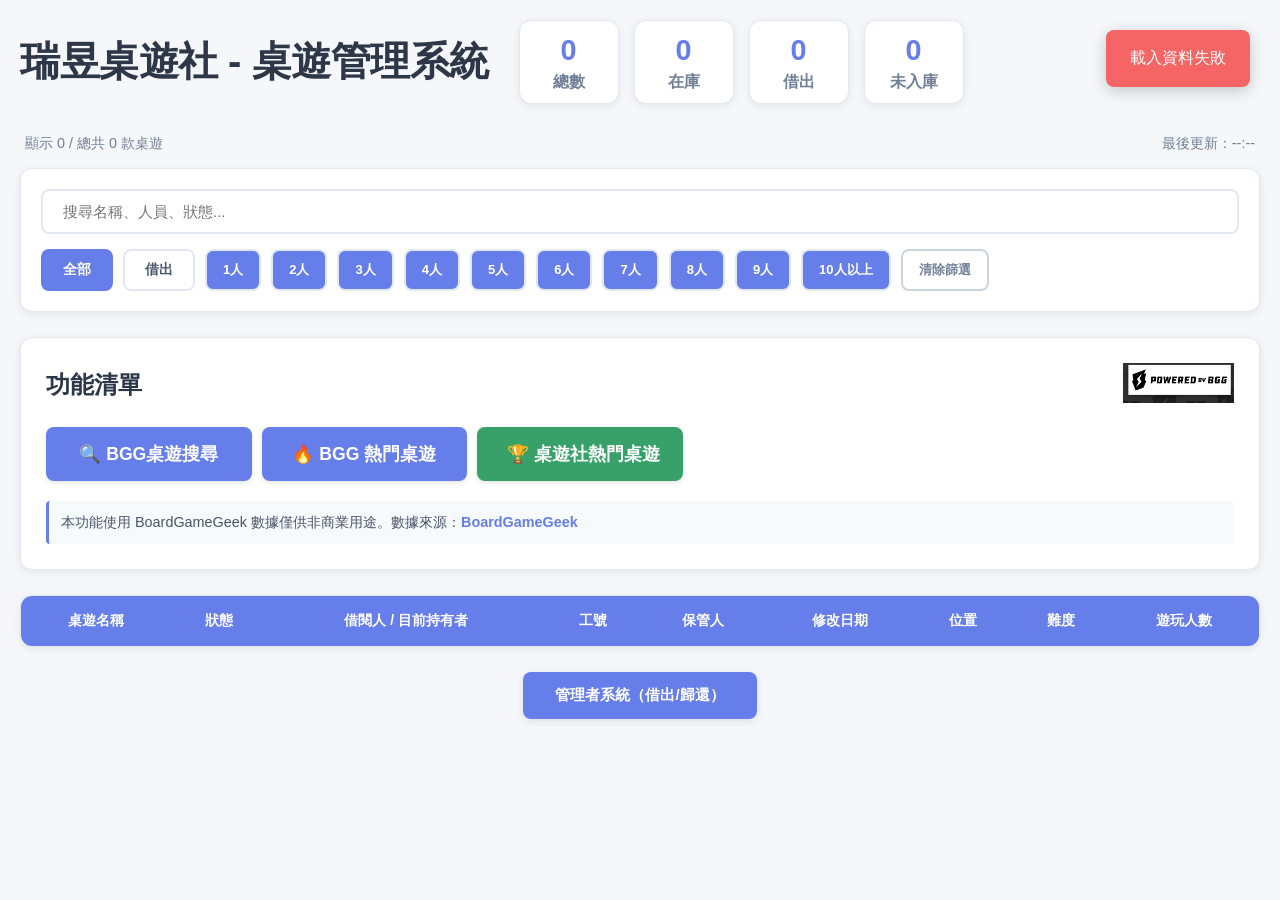
==== commit 60ae45cf: "Update boardgame-web: Refactor BGG hot games, add club games, and improvements" ====
--- a/static/index.html
+++ b/static/index.html
@@ -76,9 +76,13 @@
             <div style="display: flex; gap: 10px; flex-wrap: wrap;">
                 <button id="bggSearchBtn" class="btn primary large"
                     style="flex: 1; min-width: 200px; text-align: center;">🔍 BGG桌遊搜尋</button>
-                <button id="bggRecommendationsBtn" class="btn primary large" onclick="toggleBGGRecommendations()"
+                <button id="bggRecommendationsBtn" class="btn primary large" onclick="toggleRecommendations('bgg')"
                     style="flex: 1; min-width: 200px; white-space: nowrap; text-align: center;">
-                    🔥 BGG 熱門桌遊 <span style="font-size: 0.85em; opacity: 0.9;">(請點開)</span>
+                    🔥 BGG 熱門桌遊
+                </button>
+                <button id="clubRecommendationsBtn" class="btn primary large" onclick="toggleRecommendations('club')"
+                    style="flex: 1; min-width: 200px; white-space: nowrap; text-align: center; background-color: #38a169;">
+                    🏆 桌遊社熱門桌遊
                 </button>
             </div>
         </div>
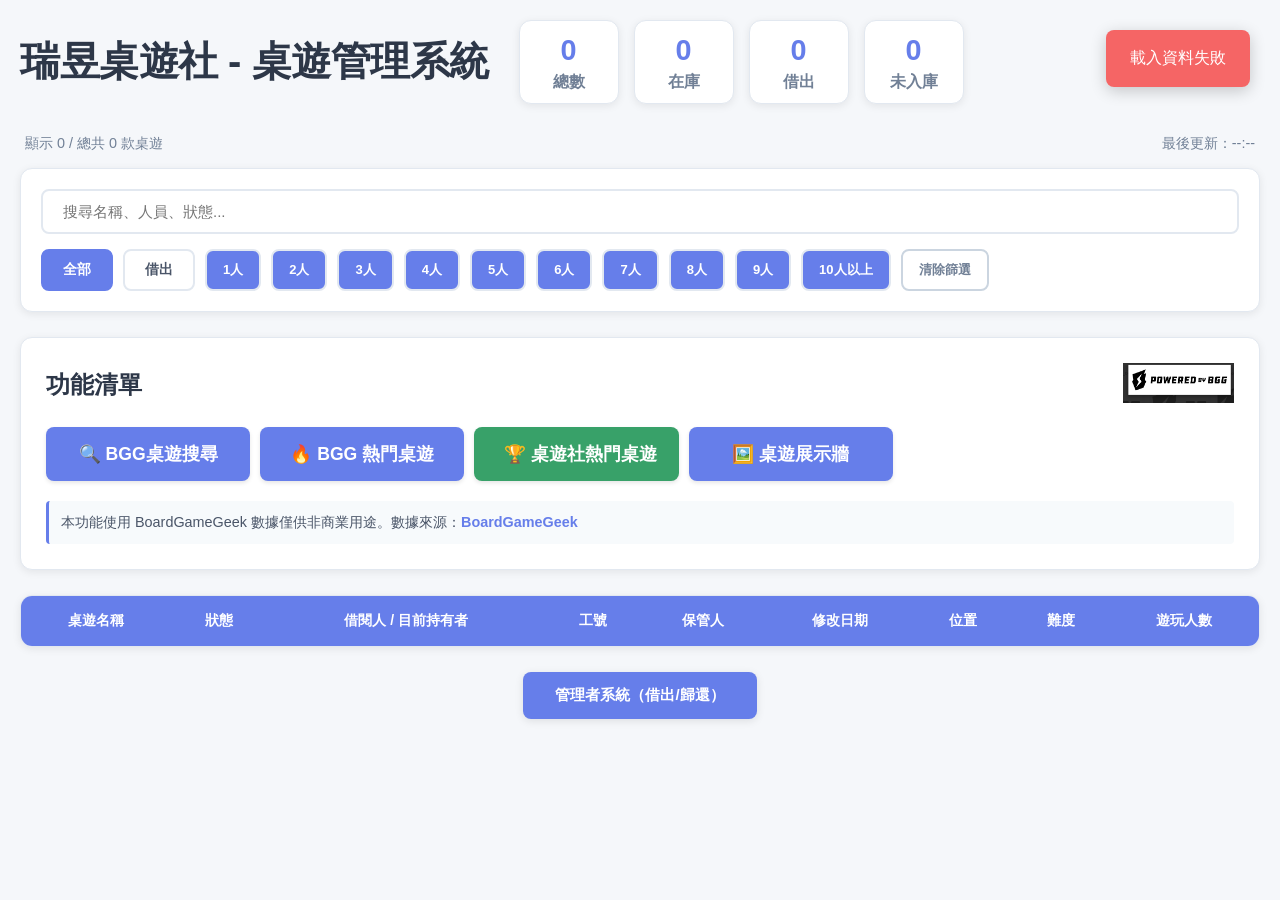
==== commit 560fd726: "Add gallery feature and BGG ranks integration - Add Gallery Wall feature with filtering by players/t" ====
--- a/static/index.html
+++ b/static/index.html
@@ -84,6 +84,10 @@
                     style="flex: 1; min-width: 200px; white-space: nowrap; text-align: center; background-color: #38a169;">
                     🏆 桌遊社熱門桌遊
                 </button>
+                <button class="btn primary large" onclick="window.location.href='gallery.html'"
+                    style="flex: 1; min-width: 200px; white-space: nowrap; text-align: center; background-color: #667eea;">
+                    🖼️ 桌遊展示牆
+                </button>
             </div>
         </div>
 
--- a/static/bgg-recommendations.css
+++ b/static/bgg-recommendations.css
@@ -54,17 +54,22 @@
 /* 遊戲列表 */
 .bgg-category-list {
     display: grid;
-    grid-template-columns: repeat(auto-fill, minmax(200px, 1fr));
-    gap: 15px;
+    grid-template-columns: repeat(10, 1fr);
+    gap: 10px;
+    overflow-x: auto;
 }
 
 /* 遊戲卡片 */
 .bgg-category-card {
     background: #f7fafc;
     border-radius: 8px;
-    padding: 15px;
+    padding: 10px;
     transition: transform 0.2s ease, box-shadow 0.2s ease;
     border: 1px solid #e2e8f0;
+    display: flex;
+    flex-direction: column;
+    align-items: center;
+    text-align: center;
 }
 
 .bgg-category-card:hover {
@@ -80,23 +85,26 @@
 }
 
 .bgg-card-thumbnail {
-    width: 100%;
-    height: 120px;
-    object-fit: cover;
-    border-radius: 6px;
-    margin-bottom: 10px;
+    width: 80px;
+    height: 80px;
+    object-fit: contain;
+    border-radius: 4px;
+    border: 1px solid #e2e8f0;
+    background: white;
+    margin-bottom: 8px;
 }
 
 .bgg-card-no-image {
-    width: 100%;
-    height: 120px;
+    width: 80px;
+    height: 80px;
     background: #e2e8f0;
-    border-radius: 6px;
+    border-radius: 4px;
     display: flex;
     align-items: center;
     justify-content: center;
     color: #718096;
-    margin-bottom: 10px;
+    font-size: 10px;
+    margin-bottom: 8px;
 }
 
 .bgg-card-info h4 {
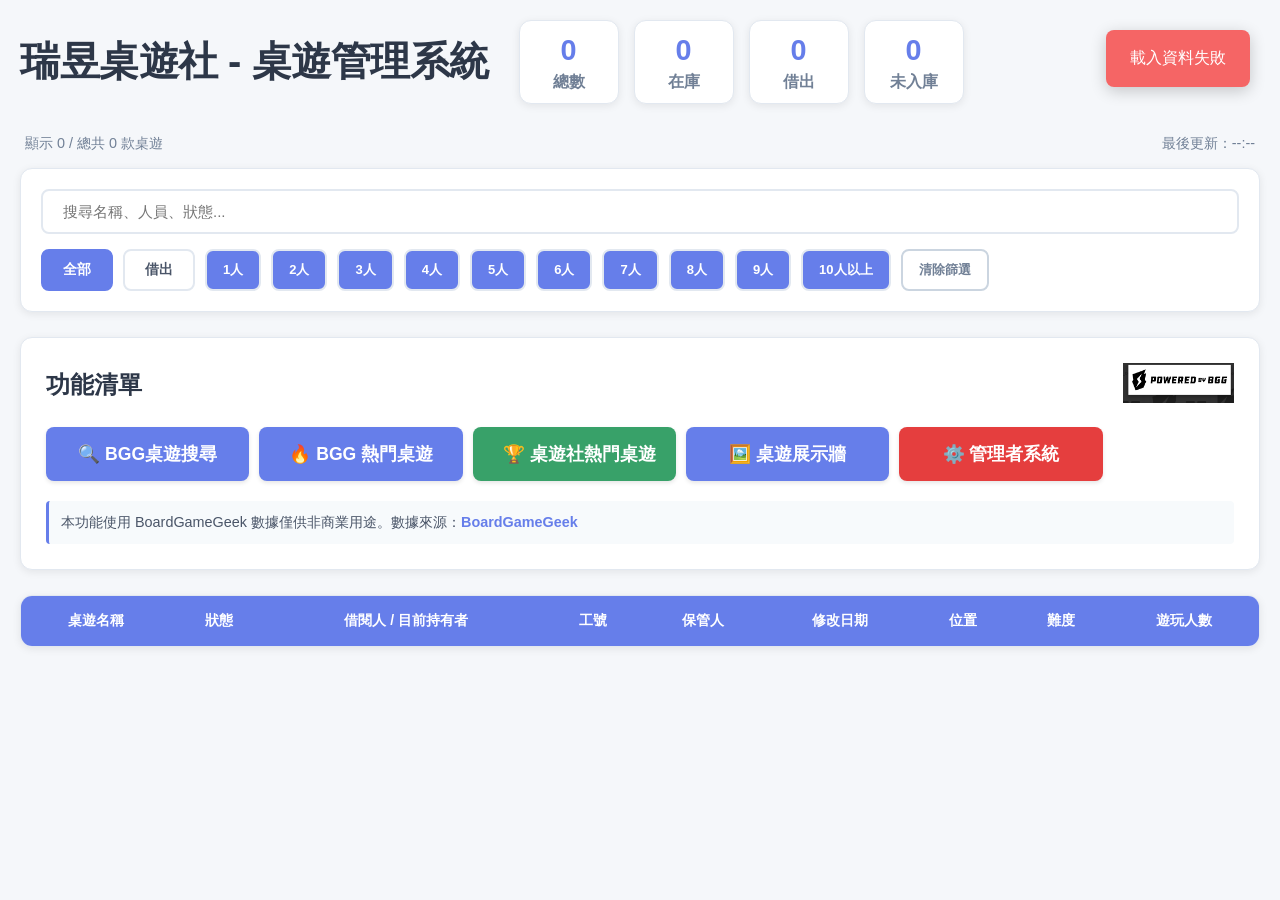
==== commit 56c9ae30: "feat: Move admin button to feature list section - Moved admin system button from bottom to feature l" ====
--- a/static/index.html
+++ b/static/index.html
@@ -88,6 +88,10 @@
                     style="flex: 1; min-width: 200px; white-space: nowrap; text-align: center; background-color: #667eea;">
                     🖼️ 桌遊展示牆
                 </button>
+                <button class="btn primary large" onclick="window.location.href='admin.html'"
+                    style="flex: 1; min-width: 200px; white-space: nowrap; text-align: center; background-color: #e53e3e;">
+                    ⚙️ 管理者系統
+                </button>
             </div>
         </div>
 
@@ -129,9 +133,6 @@
         <tbody></tbody>
     </table>
 
-    <div class="action-buttons">
-        <a href="admin.html" class="btn admin">管理者系統（借出/歸還）</a>
-    </div>
 
     <!-- Toast 通知容器 -->
     <div id="toast" class="toast"></div>
